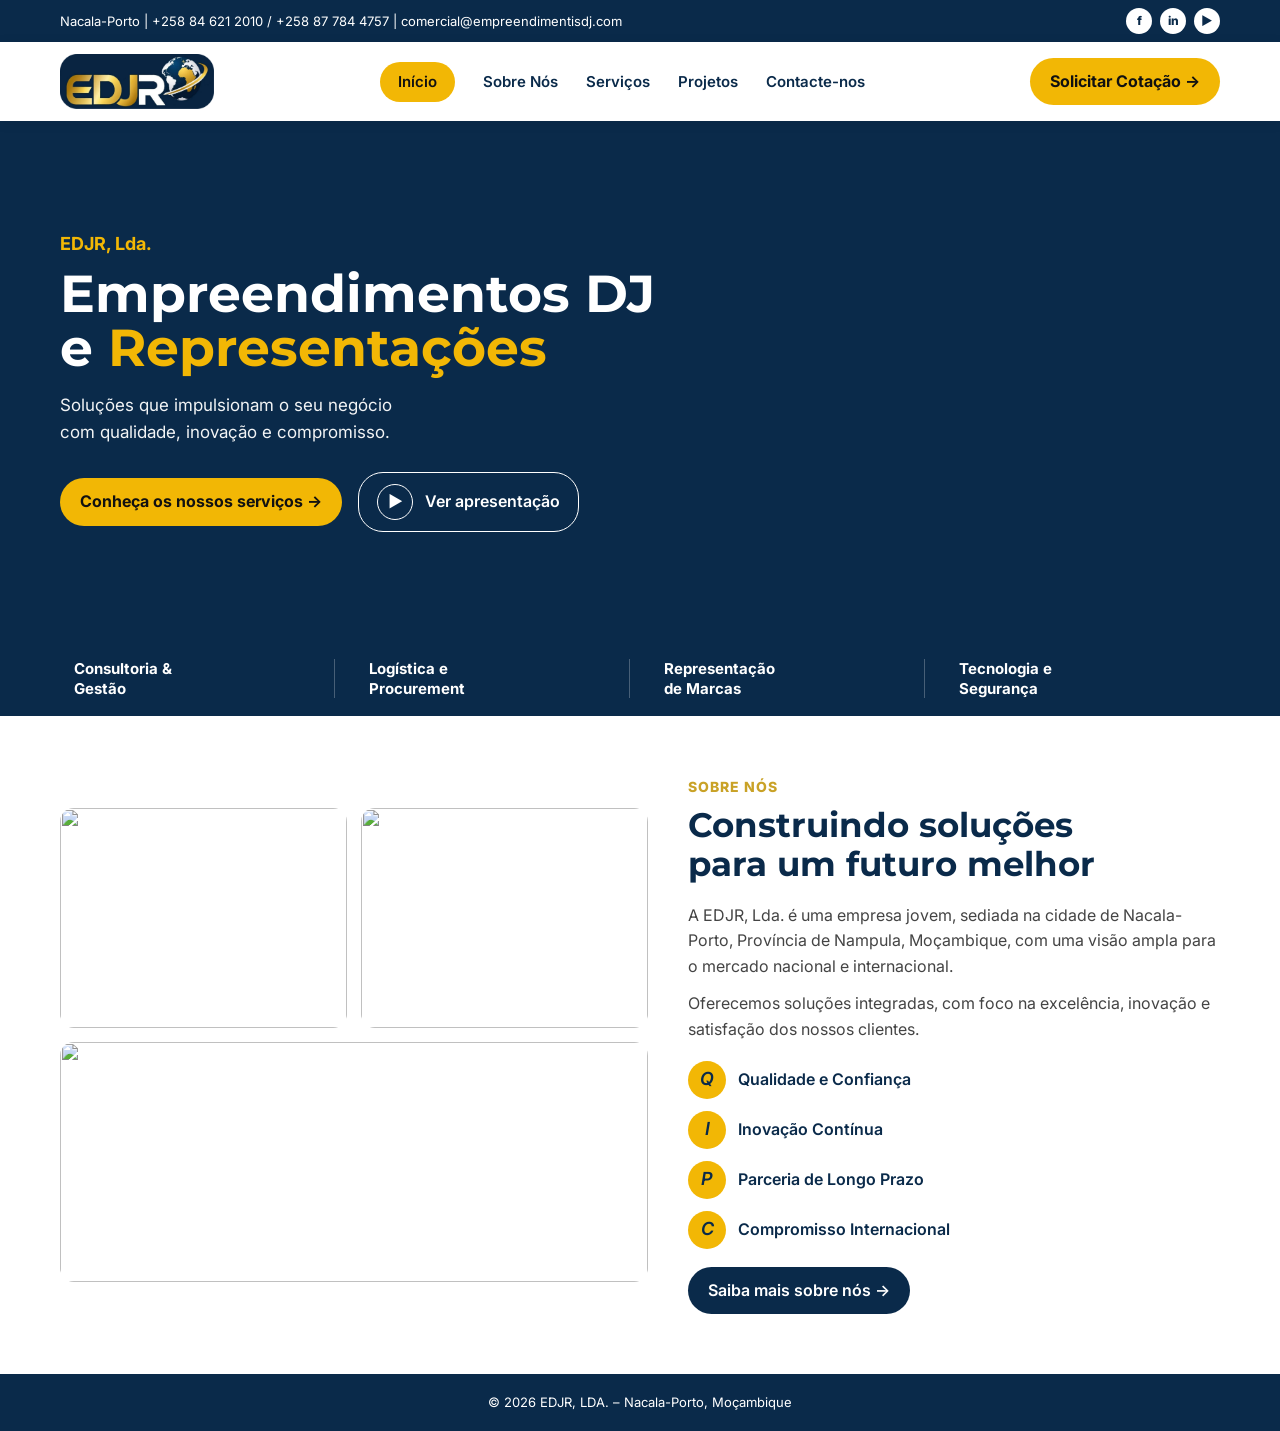
==== index.html @ 71ed008e "Add files via upload" ====
<!DOCTYPE html>
<html lang="pt">
<head>
<meta charset="UTF-8">
<meta name="viewport" content="width=device-width, initial-scale=1.0">
<title>EDJR, LDA. - Empreendimentos DJR e Representações</title>
<link href="https://fonts.googleapis.com/css2?family=Montserrat:wght@400;600;700;800&family=Inter:wght@400;500;600&display=swap" rel="stylesheet">
<link rel="stylesheet" href="style.css">
</head>
<body>
<div class="topbar"><div class="wrap"><div><span> Nacala-Porto</span><span> | <a href="tel:+258846212010">+258 84 621 2010</a> / <a href="tel:+258877844757">+258 87 784 4757</a></span><span> | <a href="mailto:comercial@empreendimentisdj.com">comercial@empreendimentisdj.com</a></span></div><div class="socials"><a href="#">f</a><a href="#">in</a><a href="#">▶</a></div></div></div>
<header><div class="header-wrap">
<a href="index.html" class="logo"><img src="Logo.png" alt="EDJR, LDA."></a>
<nav><a href="index.html" class="active">Início</a><a href="sobre.html">Sobre Nós</a><a href="servicos.html">Serviços</a><a href="projetos.html">Projetos</a><a href="contactos.html">Contacte-nos</a></nav>
<a href="contactos.html" class="btn-gold">Solicitar Cotação →</a>
</div></header>
<section class="hero"><div class="hero-bg"></div><div class="hero-inner"><div class="tag">EDJR, Lda.</div><h1>Empreendimentos DJ<br>e <span>Representações</span></h1><p>Soluções que impulsionam o seu negócio<br>com qualidade, inovação e compromisso.</p><div class="hero-btns"><a href="servicos.html" class="btn-gold">Conheça os nossos serviços →</a><a href="sobre.html" class="btn-outline"><span class="play">▶</span> Ver apresentação</a></div></div></section>
<section class="strip"><div class="strip-wrap"><div class="strip-item"><i></i><b>Consultoria &<br>Gestão</b></div><div class="strip-item"><i></i><b>Logística e<br>Procurement</b></div><div class="strip-item"><i></i><b>Representação<br>de Marcas</b></div><div class="strip-item"><i></i><b>Tecnologia e<br>Segurança</b></div></div></section>
<section class="about"><div class="about-images"><img src="https://images.unsplash.com/photo-1578575437130-527eed3abbec?w=800&q=80"><img src="https://images.unsplash.com/photo-1451187580459-43490279c0fa?w=800&q=80"><img src="https://images.unsplash.com/photo-1521791136064-7986c2920216?w=1000&q=80"></div><div><div class="eyebrow">Sobre Nós</div><h2>Construindo soluções<br>para um futuro melhor</h2><p>A EDJR, Lda. é uma empresa jovem, sediada na cidade de Nacala-Porto, Província de Nampula, Moçambique, com uma visão ampla para o mercado nacional e internacional.</p><p>Oferecemos soluções integradas, com foco na excelência, inovação e satisfação dos nossos clientes.</p><div class="values"><div><i class="circulo-image">Q</i> Qualidade e Confiança</div><div><i>I</i> Inovação Contínua</div><div><i>P</i> Parceria de Longo Prazo</div><div><i>C</i> Compromisso Internacional</div></div><a href="sobre.html" class="btn-navy">Saiba mais sobre nós →</a></div></section>
<footer>© 2026 EDJR, LDA. – Nacala-Porto, Moçambique</footer>
</body></html>
---- style.css ----
*{margin:0;padding:0;box-sizing:border-box}
:root{--navy:#0A2A4A;--gold:#F2B705;--gold2:#C9A227;--light:#F6F8FB;--text:#1A2B3C}
body{font-family:'Inter',sans-serif;color:var(--text);line-height:1.6}
h1,h2,h3{font-family:'Montserrat',sans-serif}
a{text-decoration:none}
/* TOPO + MENU - IGUAL AO ANTES */
.topbar{background:var(--navy);color:#fff;font-size:13px;padding:8px 0}
.topbar .wrap{max-width:1200px;margin:auto;padding:0 20px;display:flex;justify-content:space-between;align-items:center;flex-wrap:wrap;gap:8px}
.topbar a{color:#fff}
.socials{display:flex;gap:8px}
.socials a{width:26px;height:26px;background:#fff;color:var(--navy);border-radius:50%;display:grid;place-items:center;font-weight:800;font-size:12px}
header{background:#fff;position:sticky;top:0;z-index:10;box-shadow:0 2px 12px rgba(0,0,0,.08)}
.header-wrap{max-width:1200px;margin:auto;padding:12px 20px;display:flex;justify-content:space-between;align-items:center;gap:20px}
.logo{display:flex;align-items:center;gap:10px}
.logo b{font-family:'Montserrat';font-size:32px;color:var(--navy);letter-spacing:-1px}
.logo b i{color:var(--gold2);font-style:normal}
.logo small{display:block;font-size:11px;letter-spacing:2px;color:var(--gold2);font-weight:700}
nav{display:flex;gap:28px;align-items:center}
nav a{color:var(--navy);font-weight:600;font-size:15px}
nav a.active{background:var(--gold);padding:8px 18px;border-radius:20px;color:#111}
.btn-gold{background:var(--gold);color:#111!important;font-weight:700!important;padding:11px 20px;border-radius:25px;display:inline-block}
.btn-navy{background:var(--navy);color:#fff;padding:11px 20px;border-radius:25px;font-weight:600;display:inline-block;margin-top:18px}
/* HERO ANTIGO - PÁGINA PRINCIPAL */
.hero{position:relative;min-height:520px;display:flex;align-items:center;color:#fff;overflow:hidden;background:#0A2A4A}
.hero-bg{position:absolute;inset:0;background:url('https://images.unsplash.com/photo-1578575437130-527eed3abbec?w=1800&q=80') center/cover}
.hero-bg:after{content:'';position:absolute;inset:0;background:linear-gradient(90deg,#0A2A4A 0%,#0A2A4A 38%,rgba(10,42,74,.2) 70%,transparent 100%)}
.hero-inner{position:relative;z-index:2;max-width:1200px;margin:auto;padding:50px 20px;width:100%}
.hero-inner .tag{color:var(--gold);font-weight:700;font-size:18px}
.hero h1{font-size:52px;line-height:1.05;max-width:620px;margin:8px 0 16px}
.hero h1 span{color:var(--gold)}
.hero p{max-width:520px;font-size:17px;opacity:.95}
.hero-btns{margin-top:26px;display:flex;gap:16px;flex-wrap:wrap;align-items:center}
.btn-outline{border:1px solid #fff;color:#fff;padding:11px 18px;border-radius:25px;font-weight:600}
.play{width:36px;height:36px;border:1px solid #fff;border-radius:50%;display:inline-grid;place-items:center;margin-right:8px}
/* FAIXA SERVIÇOS ANTIGA */
.strip{background:var(--navy);color:#fff}
.strip-wrap{max-width:1200px;margin:auto;padding:18px 20px;display:grid;grid-template-columns:repeat(4,1fr);gap:20px}
.strip-item{display:flex;gap:14px;align-items:center;border-right:1px solid rgba(255,255,255,.25);padding-right:14px}
.strip-item:last-child{border:none}
.strip-item i{font-size:32px}
.strip-item b{font-size:15px;line-height:1.3;display:block}
/* SOBRE ANTIGO */
.about{max-width:1200px;margin:auto;padding:60px 20px;display:grid;grid-template-columns:1.05fr .95fr;gap:40px;align-items:center}
.about-images{position:relative;display:grid;grid-template-columns:1fr 1fr;gap:14px}
.about-images img{width:100%;height:220px;object-fit:cover;border-radius:14px}
.about-images img:last-child{grid-column:1/3;height:240px}
.eyebrow{color:var(--gold2);font-weight:800;letter-spacing:1px;text-transform:uppercase;font-size:14px}
.about h2{font-size:34px;line-height:1.15;color:var(--navy);margin:8px 0 18px}
.about p{color:#444;margin-bottom:12px}
.values{margin-top:18px;display:grid;gap:12px}
.values div{display:flex;gap:12px;align-items:center;font-weight:600;color:var(--navy)}
.values i{width:38px;height:38px;background:var(--gold);border-radius:50%;display:grid;place-items:center;font-size:18px;flex-shrink:0}
/* PÁGINAS NOVAS - SOBRE, SERVIÇOS, PROJETOS, CONTACTOS */
.page-hero{background:var(--navy);color:#fff;padding:36px 20px}
.page-hero .inner{max-width:1200px;margin:auto}
.page-hero h1{font-size:36px}
.page-hero h1 span{color:var(--gold)}
.page-hero p{font-size:13px;opacity:.9}
.page{max-width:1200px;margin:auto;padding:40px 20px}
.page h2{font-size:28px;color:var(--navy);margin:6px 0 12px}
.page h2 span{color:var(--gold2)}
.grid2{display:grid;grid-template-columns:1fr 1fr;gap:30px;align-items:center}
.grid2 img{width:100%;height:220px;object-fit:cover;border-radius:12px}
.stats{background:var(--navy);color:#fff}
.stats-wrap{max-width:1200px;margin:auto;padding:20px;display:grid;grid-template-columns:repeat(4,1fr);gap:20px;text-align:center}
.stats b{font-size:28px;color:var(--gold);display:block}
.stats span{font-size:13px}
.cards3{display:grid;grid-template-columns:repeat(3,1fr);gap:18px;margin-top:20px}
.card{background:#fff;border:1px solid #E6EAF0;border-radius:12px;padding:20px;box-shadow:0 4px 14px rgba(0,0,0,.05)}
.card .icon{width:38px;height:38px;background:var(--navy);color:var(--gold);border-radius:8px;display:grid;place-items:center;font-weight:800}
.card h3{color:var(--navy);margin:12px 0 6px;font-size:17px}
.card p{font-size:14px;color:#555}
.card ul{margin-left:18px;color:#444;font-size:14px}
.filters{display:flex;gap:8px;flex-wrap:wrap;margin:16px 0}
.filters button{padding:7px 14px;border:1px solid #ddd;border-radius:20px;background:#fff;cursor:pointer;font-weight:600}
.filters button.active{background:var(--gold);border-color:var(--gold)}
.projects{display:grid;grid-template-columns:repeat(3,1fr);gap:18px}
.proj{border-radius:12px;overflow:hidden;border:1px solid #E6EAF0;background:#fff}
.proj img{width:100%;height:160px;object-fit:cover}
.proj div{padding:14px}
.proj small{color:var(--gold2);font-weight:700;font-size:12px;text-transform:uppercase}
.proj h3{font-size:15px;color:var(--navy);margin:4px 0}
.proj p{font-size:13px;color:#555}
.cta{background:var(--navy);color:#fff;border-radius:12px;padding:20px;display:flex;justify-content:space-between;align-items:center;flex-wrap:wrap;gap:14px;margin-top:28px}
.cta b span{color:var(--gold)}
.contact-grid{display:grid;grid-template-columns:1fr 1fr;gap:28px}
.info-item{display:flex;gap:12px;margin-bottom:16px;align-items:flex-start}
.info-item i{width:38px;height:38px;background:var(--navy);color:#fff;border-radius:50%;display:grid;place-items:center;flex-shrink:0}
.map{background:#EAF0F5;border-radius:12px;height:160px;display:grid;place-items:center;font-weight:700;color:var(--navy)}
form{background:#fff;border:1px solid #E6EAF0;border-radius:12px;padding:20px;box-shadow:0 4px 14px rgba(0,0,0,.05)}
input,select,textarea{width:100%;padding:11px;border:1px solid #ddd;border-radius:8px;margin-bottom:12px;font-family:inherit}
.form2{display:grid;grid-template-columns:1fr 1fr;gap:12px}
footer{background:var(--navy);color:#fff;text-align:center;padding:18px;font-size:13px}
@media(max-width:900px){nav{display:none}.hero h1{font-size:36px}.strip-wrap{grid-template-columns:1fr 1fr}.about,.grid2,.cards3,.projects,.contact-grid{grid-template-columns:1fr}.stats-wrap{grid-template-columns:1fr 1fr}}
.logo img{height:55px;width:auto;display:block}

.circulo-img{overflow:hidden;padding:0!important}
.circulo-img img{width:100%;height:100%;object-fit:cover;display:block}
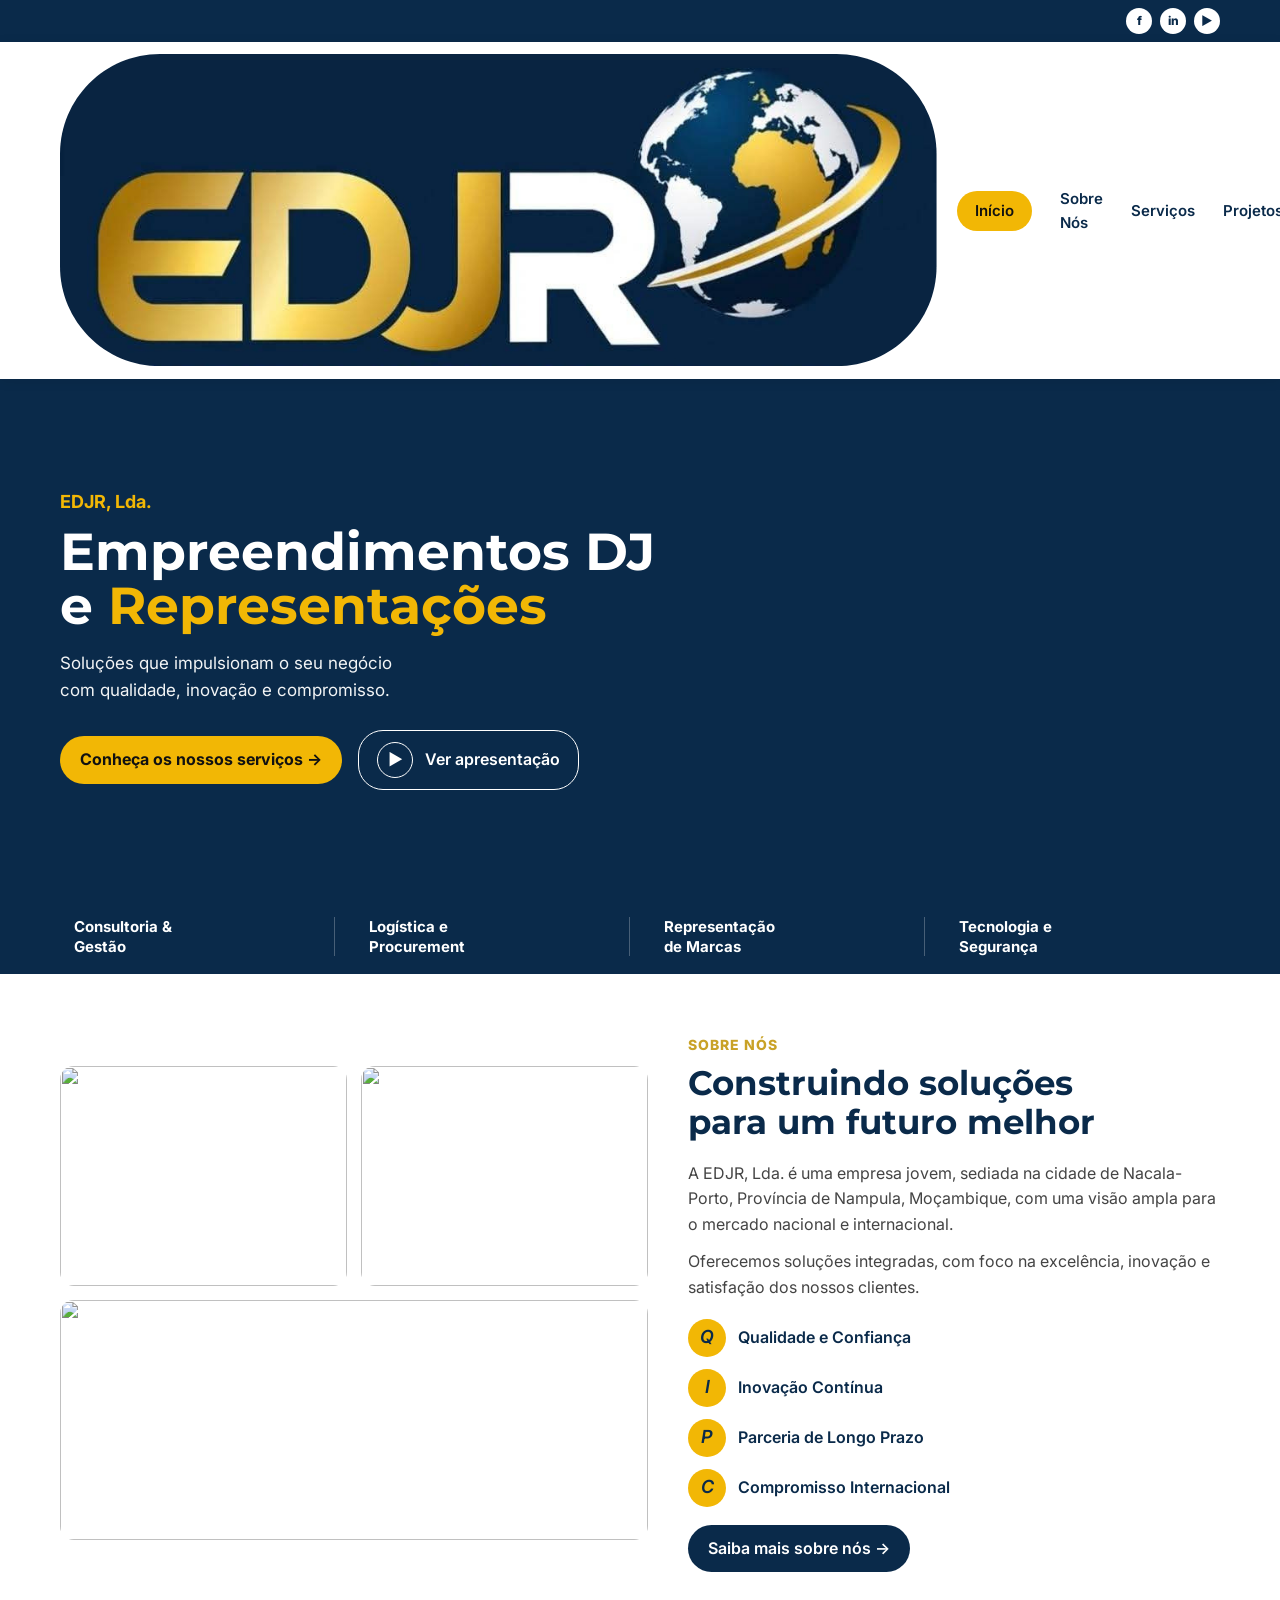
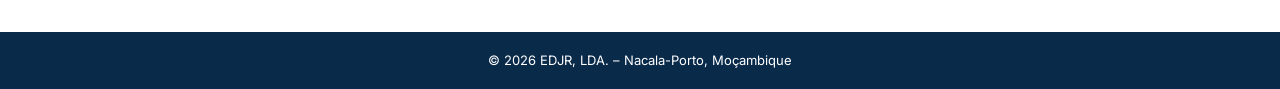
==== commit a44b97bb: "Update index.html" ====
--- a/index.html
+++ b/index.html
@@ -8,7 +8,7 @@
 <link rel="stylesheet" href="style.css">
 </head>
 <body>
-<div class="topbar"><div class="wrap"><div><span> Nacala-Porto</span><span> | <a href="tel:+258846212010">+258 84 621 2010</a> / <a href="tel:+258877844757">+258 87 784 4757</a></span><span> | <a href="mailto:comercial@empreendimentisdj.com">comercial@empreendimentisdj.com</a></span></div><div class="socials"><a href="#">f</a><a href="#">in</a><a href="#">▶</a></div></div></div>
+<div class="topbar"><div class="wrap"><div></div><div class="socials"><a href="#">f</a><a href="#">in</a><a href="#">▶</a></div></div></div>
 <header><div class="header-wrap">
 <a href="index.html" class="logo"><img src="Logo.png" alt="EDJR, LDA."></a>
 <nav><a href="index.html" class="active">Início</a><a href="sobre.html">Sobre Nós</a><a href="servicos.html">Serviços</a><a href="projetos.html">Projetos</a><a href="contactos.html">Contacte-nos</a></nav>
@@ -18,4 +18,4 @@
 <section class="strip"><div class="strip-wrap"><div class="strip-item"><i></i><b>Consultoria &<br>Gestão</b></div><div class="strip-item"><i></i><b>Logística e<br>Procurement</b></div><div class="strip-item"><i></i><b>Representação<br>de Marcas</b></div><div class="strip-item"><i></i><b>Tecnologia e<br>Segurança</b></div></div></section>
 <section class="about"><div class="about-images"><img src="https://images.unsplash.com/photo-1578575437130-527eed3abbec?w=800&q=80"><img src="https://images.unsplash.com/photo-1451187580459-43490279c0fa?w=800&q=80"><img src="https://images.unsplash.com/photo-1521791136064-7986c2920216?w=1000&q=80"></div><div><div class="eyebrow">Sobre Nós</div><h2>Construindo soluções<br>para um futuro melhor</h2><p>A EDJR, Lda. é uma empresa jovem, sediada na cidade de Nacala-Porto, Província de Nampula, Moçambique, com uma visão ampla para o mercado nacional e internacional.</p><p>Oferecemos soluções integradas, com foco na excelência, inovação e satisfação dos nossos clientes.</p><div class="values"><div><i class="circulo-image">Q</i> Qualidade e Confiança</div><div><i>I</i> Inovação Contínua</div><div><i>P</i> Parceria de Longo Prazo</div><div><i>C</i> Compromisso Internacional</div></div><a href="sobre.html" class="btn-navy">Saiba mais sobre nós →</a></div></section>
 <footer>© 2026 EDJR, LDA. – Nacala-Porto, Moçambique</footer>
-</body></html>+</body></html>
--- a/style.css
+++ b/style.css
@@ -91,8 +91,20 @@
 input,select,textarea{width:100%;padding:11px;border:1px solid #ddd;border-radius:8px;margin-bottom:12px;font-family:inherit}
 .form2{display:grid;grid-template-columns:1fr 1fr;gap:12px}
 footer{background:var(--navy);color:#fff;text-align:center;padding:18px;font-size:13px}
-@media(max-width:900px){nav{display:none}.hero h1{font-size:36px}.strip-wrap{grid-template-columns:1fr 1fr}.about,.grid2,.cards3,.projects,.contact-grid{grid-template-columns:1fr}.stats-wrap{grid-template-columns:1fr 1fr}}
-.logo img{height:55px;width:auto;display:block}
+@media(max-width:900px){
+  .header-wrap{flex-wrap:wrap}
+  nav{display:flex;flex-wrap:wrap;gap:10px;width:100%;order:3;padding-top:8px;border-top:1px solid #eee}
+  nav a{font-size:13px;padding:6px 10px;background:#F6F8FB;border-radius:20px}
+  nav a.active{padding:6px 12px}
+  .btn-gold{font-size:13px;padding:9px 14px}
+  .logo img{height:42px}
+  .hero h1{font-size:32px;line-height:1.1;word-break:break-word;max-width:100%}
+  .hero-inner{padding:30px 16px}
+  .topbar .wrap{font-size:12px}
+  .strip-wrap{grid-template-columns:1fr 1fr}
+  .about,.grid2,.cards3,.projects,.contact-grid{grid-template-columns:1fr}
+  .stats-wrap{grid-template-columns:1fr 1fr}
+}
 
 .circulo-img{overflow:hidden;padding:0!important}
-.circulo-img img{width:100%;height:100%;object-fit:cover;display:block}+.circulo-img img{width:100%;height:100%;object-fit:cover;display:block}
